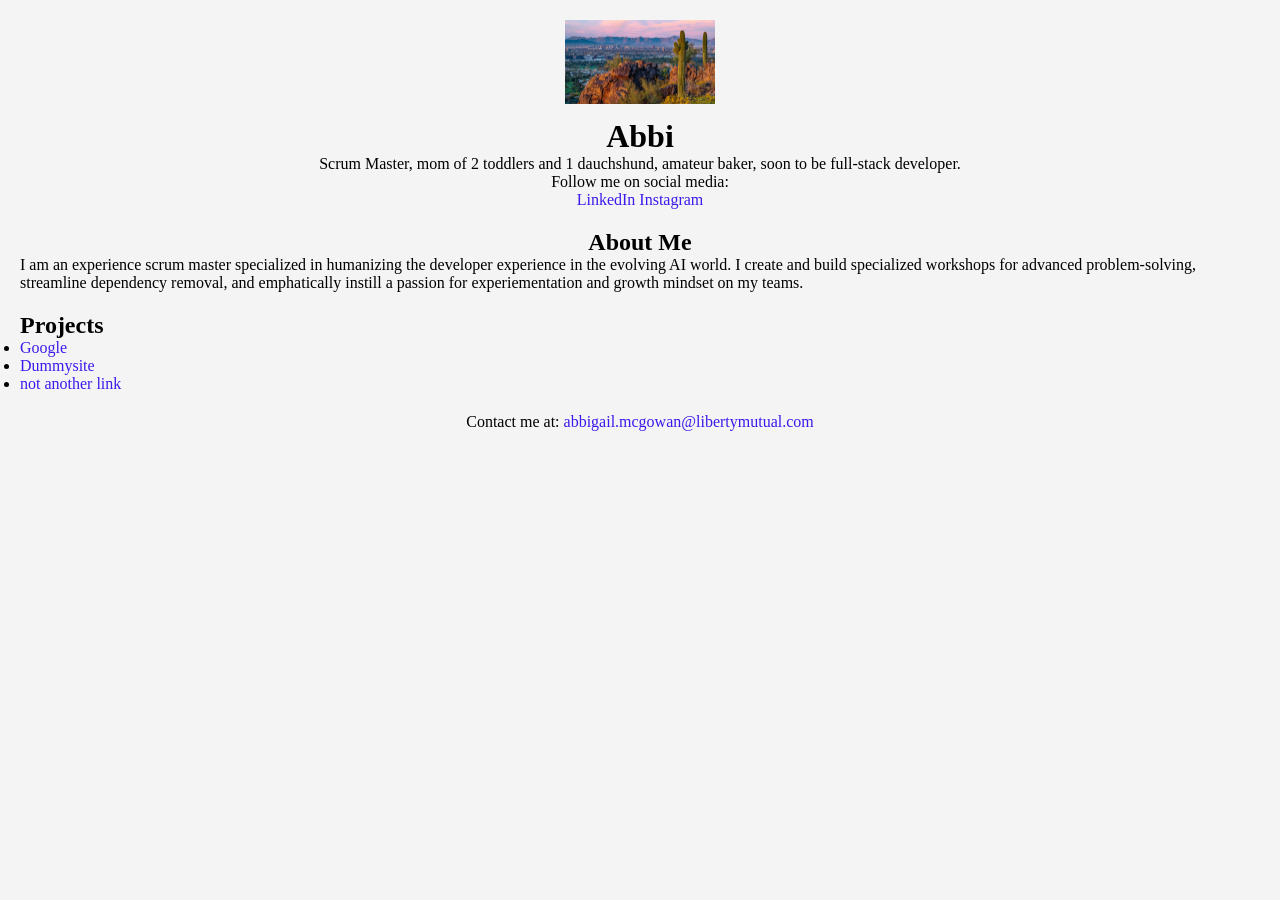
==== index.html @ 2797f7c7 "change name to index" ====
<!DOCTYPE html>
<html lang="en">
<head>
<meta charset="UTF-8">
<meta name="viewport" content="width=device-width, initial-scale=1.0">
<title>Abbi's Bio</title>
<link rel="stylesheet" href="bio.css">
</head>
<header>
    <img src="phoenixAZ.jpg" alt="Phoenix AZ Horizon" class="profile-img">
    <h1>Abbi</h1>
    <p>Scrum Master, mom of 2 toddlers and 1 dauchshund, amateur baker, soon to be full-stack developer.</p>
    <p>Follow me on social media:</p>
    <p>
        <a href="www.linkedin.com/in/abbigail-markman-97412aa6"
        target="_blank">LinkedIn</a>
        <a href="https://www.instagram.com/abbigailmarkman"
        target="_blank">Instagram</a>
    </p>
</header>

<body>
<header>
</header>
<main>
    <section class="bio">
       <h1> About Me</h1>
        <p>I am an experience scrum master specialized in humanizing the developer experience in the evolving AI world. I create and build specialized workshops for advanced problem-solving, streamline dependency removal, and emphatically instill a passion for experiementation and growth mindset on my teams.</p>
</section>
<section class="projects">
    <h2>Projects</h2>
    <p>
        <ul>
        <li><a href="https://www.google.com"
        target="_blank">Google</a></li>
        <li><a href="https://www.dummysite.com"
        target="_blank">Dummysite</a></li>
        <li><a href="https://notanotherlink.com"
        target="_blank">not another link</a></li>
    </ul>
    </p>
</section>
</main>
<footer>
    <p>Contact me at: <a href="mailto:abbigail.mcgowan@libertymutual.com">abbigail.mcgowan@libertymutual.com</a> 
    </p>
</footer>
</body>
</html>
---- bio.css ----
* {
    margin: 0;
    padding: 0;
    box-sizing: border-box;
    }
    body {
        font-family: 'Sans-serif'
        line-height: 1.6;
        padding: 20px;
        background-color: #f4f4f4;
        , sans-serif; }
        header {
        text-align: center;
        margin-bottom: 20px;
        }
        .profile-img {
        width: 150px;
        height: auto;
        }
        h1 
        {
        text-align: center; 
            margin-top: 10px;
            }
            .bio, .projects {
            margin-bottom: 20px;
            }
            a {
            color: #3a1aec;
            text-decoration: none;
            }
            footer {
            text-align: center;
            margin-top: 20px;
            } 
            a:hover {
                text-decoration: underline;
                }
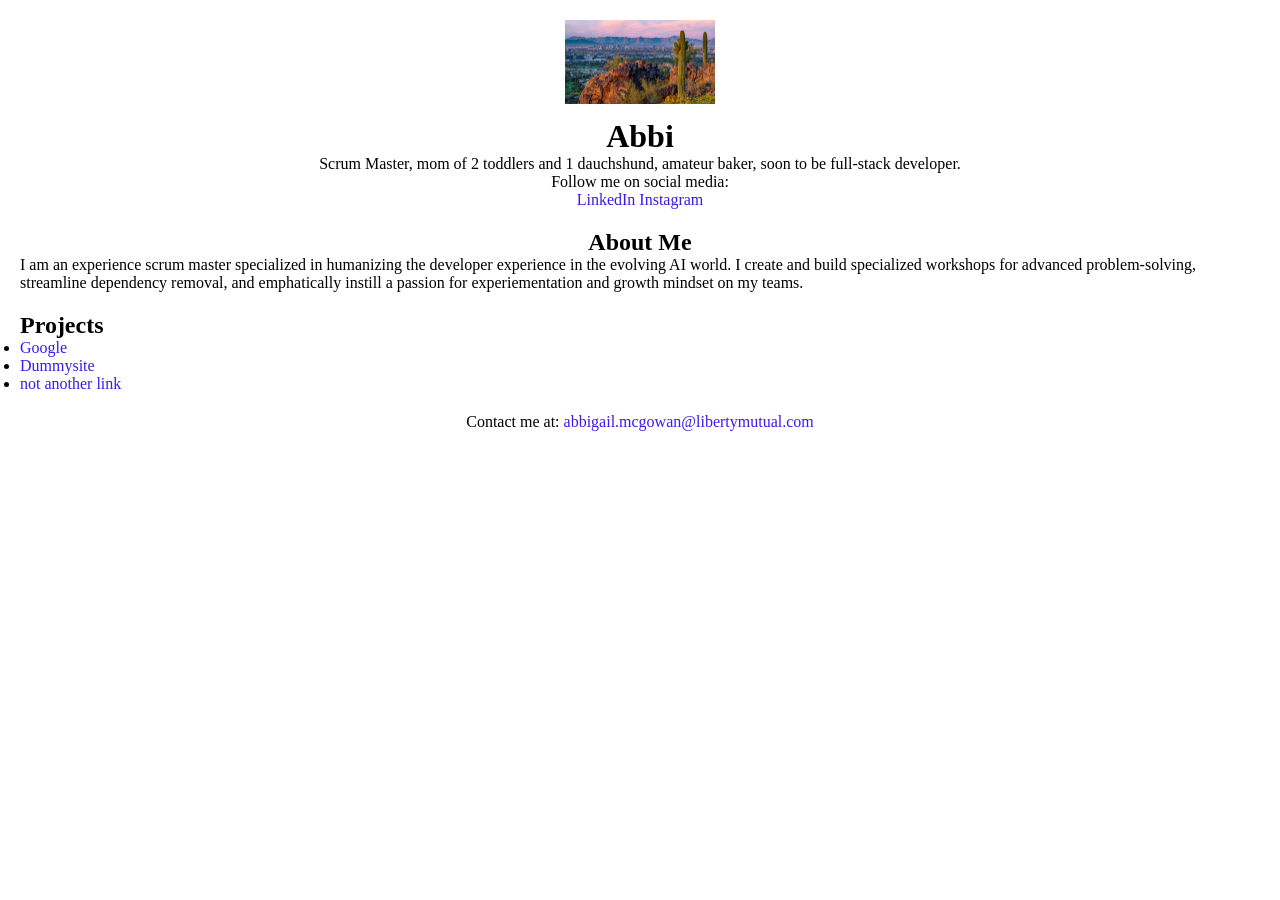
==== commit d42467d9: "changed background color and index page nesting" ====
--- a/index.html
+++ b/index.html
@@ -18,10 +18,7 @@
         target="_blank">Instagram</a>
     </p>
 </header>
-
 <body>
-<header>
-</header>
 <main>
     <section class="bio">
        <h1> About Me</h1>
--- a/bio.css
+++ b/bio.css
@@ -7,7 +7,7 @@
         font-family: 'Sans-serif'
         line-height: 1.6;
         padding: 20px;
-        background-color: #f4f4f4;
+        background-color: white; 
         , sans-serif; }
         header {
         text-align: center;
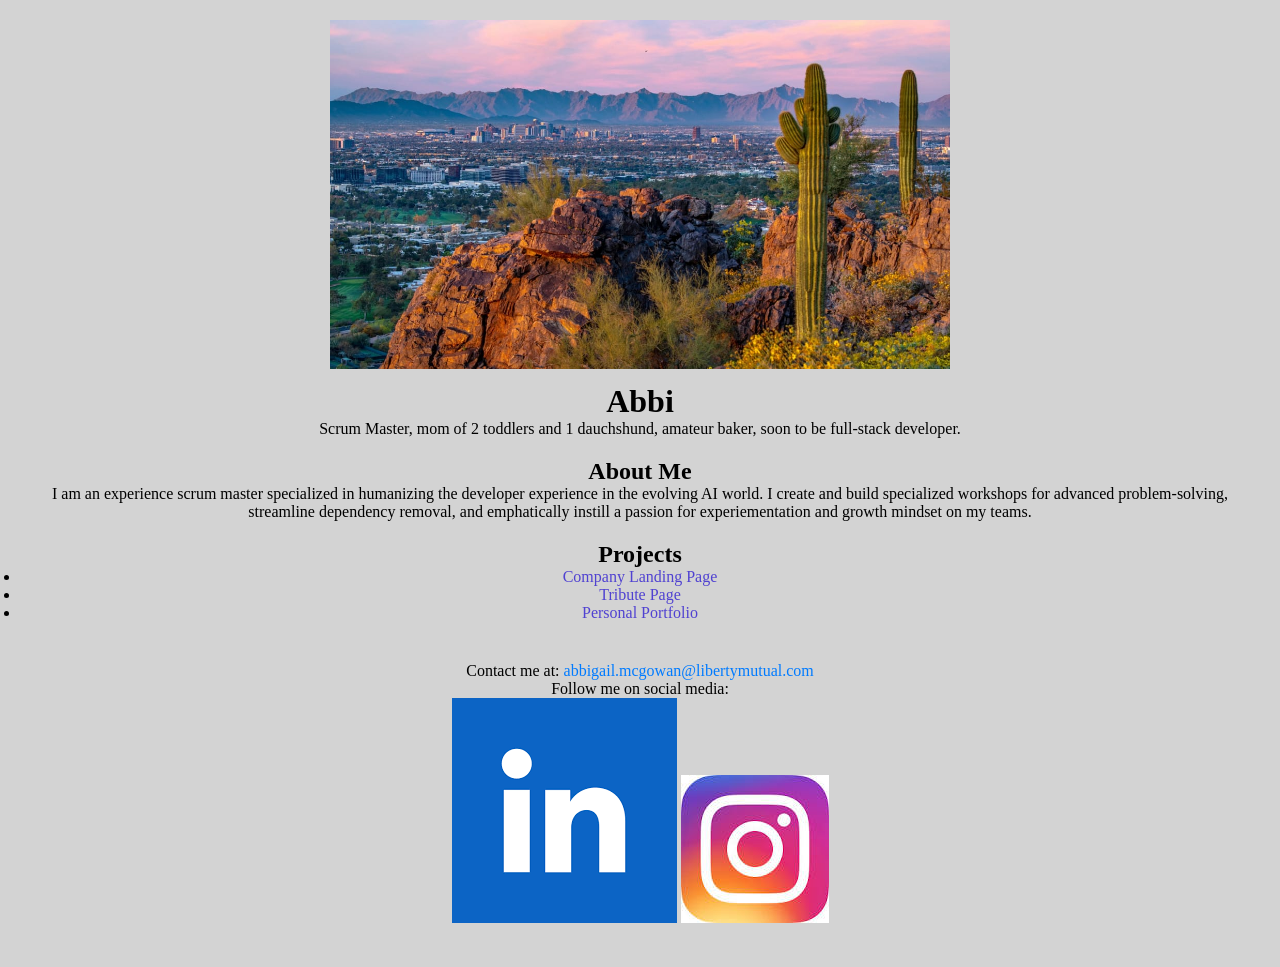
==== commit a8e0ce74: "updated html with images for socials and real project links + hover effect in footer" ====
--- a/index.html
+++ b/index.html
@@ -10,13 +10,6 @@
     <img src="phoenixAZ.jpg" alt="Phoenix AZ Horizon" class="profile-img">
     <h1>Abbi</h1>
     <p>Scrum Master, mom of 2 toddlers and 1 dauchshund, amateur baker, soon to be full-stack developer.</p>
-    <p>Follow me on social media:</p>
-    <p>
-        <a href="www.linkedin.com/in/abbigail-markman-97412aa6"
-        target="_blank">LinkedIn</a>
-        <a href="https://www.instagram.com/abbigailmarkman"
-        target="_blank">Instagram</a>
-    </p>
 </header>
 <body>
 <main>
@@ -28,18 +21,26 @@
     <h2>Projects</h2>
     <p>
         <ul>
-        <li><a href="https://www.google.com"
-        target="_blank">Google</a></li>
-        <li><a href="https://www.dummysite.com"
-        target="_blank">Dummysite</a></li>
-        <li><a href="https://notanotherlink.com"
-        target="_blank">not another link</a></li>
+        <li><a href="https://amcgowan23.github.io/Company-Landing-Page/"
+        target="_blank">Company Landing Page</a></li>
+        <li><a href="https://amcgowan23.github.io/phase1project/"
+        target="_blank">Tribute Page</a></li>
+        <li><a href="https://amcgowan23.github.io/personal_portfolio/#projects"
+        target="_blank">Personal Portfolio</a></li>
     </ul>
     </p>
 </section>
 </main>
 <footer>
     <p>Contact me at: <a href="mailto:abbigail.mcgowan@libertymutual.com">abbigail.mcgowan@libertymutual.com</a> 
+        <p>Follow me on social media:</p>
+            <a href="https://www.linkedin.com/">
+                <img src="linkedin.png" alt="linkedin icon" class="img-fluid" /> <!-- Add img-fluid class for responsiveness -->
+            </a>
+            <a href="https://www.instagram.com/">
+                <img src="instagram.jpg" alt="instagram icon" class="img-fluid" /> <!-- Add img-fluid class for responsiveness -->
+            </a> 
+        </p>
     </p>
 </footer>
 </body>
--- a/bio.css
+++ b/bio.css
@@ -3,36 +3,69 @@
     padding: 0;
     box-sizing: border-box;
     }
+    header{ 
+        a:hover { 
+            text-decoration: underline }  
+    }
     body {
         font-family: 'Sans-serif'
         line-height: 1.6;
         padding: 20px;
-        background-color: white; 
+        background-color:#D3D3D3; 
         , sans-serif; }
         header {
         text-align: center;
         margin-bottom: 20px;
         }
         .profile-img {
-        width: 150px;
+        width: 50%;
         height: auto;
         }
         h1 
         {
         text-align: center; 
             margin-top: 10px;
-            }
+        }
             .bio, .projects {
             margin-bottom: 20px;
+            text-align: center;
             }
+           
             a {
-            color: #3a1aec;
+            text-align: center;
+            color: #5042d1;
             text-decoration: none;
             }
             footer {
-            text-align: center;
-            margin-top: 20px;
-            } 
-            a:hover {
-                text-decoration: underline;
-                }+                text-align: center;
+                margin-top: 20px;
+                padding: 20px;
+            }
+        
+            
+            footer a {
+                color: #007BFF; 
+                text-decoration: none; 
+            }
+            
+            footer a:hover {
+                text-decoration: underline; /* Underline on hover */
+            }
+            
+            .social-media-icons {
+                display: flex;
+                justify-content: center;
+                gap: 15px; 
+                margin-top: 10px; 
+            }
+            
+            .social-media-icons img {
+                width: 40px; 
+                height: auto; 
+                transition: transform 0.3s ease; 
+            }
+            
+            .social-media-icons a:hover img {
+                transform: scale(1.1); 
+            }
+           
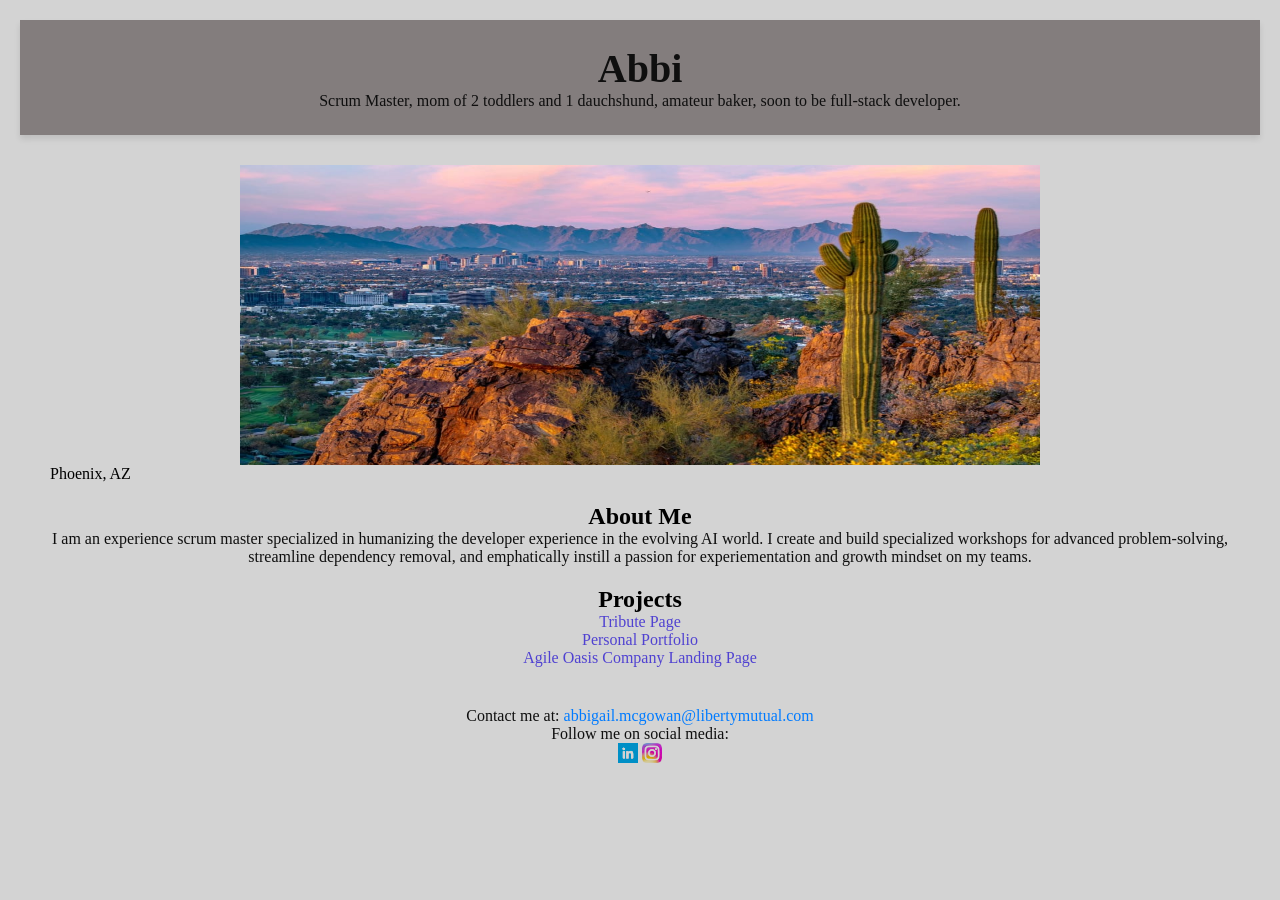
==== commit 03152e2f: "fixed image sizes" ====
--- a/index.html
+++ b/index.html
@@ -1,34 +1,48 @@
 <!DOCTYPE html>
 <html lang="en">
-<head>
-<meta charset="UTF-8">
+    <head>
+    <meta charset="UTF-8">
 <meta name="viewport" content="width=device-width, initial-scale=1.0">
 <title>Abbi's Bio</title>
 <link rel="stylesheet" href="bio.css">
 </head>
 <header>
-    <img src="phoenixAZ.jpg" alt="Phoenix AZ Horizon" class="profile-img">
     <h1>Abbi</h1>
     <p>Scrum Master, mom of 2 toddlers and 1 dauchshund, amateur baker, soon to be full-stack developer.</p>
 </header>
 <body>
 <main>
+    <figure id="img-div">
+        <img
+          id="image"
+          src="phoenixAZ.jpg"
+          alt="photo of the phoenix valley behind a cactus./>
+          >
+        <figcaption id="img-caption">
+           Phoenix, AZ
+        </figcaption>
+      </figure>
     <section class="bio">
        <h1> About Me</h1>
         <p>I am an experience scrum master specialized in humanizing the developer experience in the evolving AI world. I create and build specialized workshops for advanced problem-solving, streamline dependency removal, and emphatically instill a passion for experiementation and growth mindset on my teams.</p>
 </section>
 <section class="projects">
     <h2>Projects</h2>
-    <p>
-        <ul>
-        <li><a href="https://amcgowan23.github.io/Company-Landing-Page/"
-        target="_blank">Company Landing Page</a></li>
-        <li><a href="https://amcgowan23.github.io/phase1project/"
-        target="_blank">Tribute Page</a></li>
-        <li><a href="https://amcgowan23.github.io/personal_portfolio/#projects"
-        target="_blank">Personal Portfolio</a></li>
-    </ul>
-    </p>
+    <div class="col-md-4">
+        <div class="card">
+          <p><a href="file:///C:/phase1project/index.html">Tribute Page</a></p> 
+        </div>
+    </div>
+  <div class="col-md-4">
+         <div class="card">
+          <p><a href="https://amcgowan23.github.io/personal_portfolio/">Personal Portfolio</a></p>
+        </div>
+    </div>
+    <div class="col-md-4">
+        <div class="card">
+         <p><a href="https://amcgowan23.github.io/Company-Landing-Page/">Agile Oasis Company Landing Page</a></p>
+       </div>
+   </div>
 </section>
 </main>
 <footer>
@@ -39,7 +53,7 @@
             </a>
             <a href="https://www.instagram.com/">
                 <img src="instagram.jpg" alt="instagram icon" class="img-fluid" /> <!-- Add img-fluid class for responsiveness -->
-            </a> 
+            </a>
         </p>
     </p>
 </footer>
--- a/bio.css
+++ b/bio.css
@@ -4,9 +4,50 @@
     box-sizing: border-box;
     }
     header{ 
+            background-color: #837d7d;
+            color: #black;
+            padding: 25px 0;
+            text-align: center;
+            box-shadow: 0 4px 6px rgba(0, 0, 0, 0.1);
+        }
+        header h1 {
+            color: #0f0f0f;
+            margin: 0;
+            font-size: 2.5rem;
+        }
+        p {
+            color: #0f0f0f;
         a:hover { 
             text-decoration: underline }  
     }
+    #img-div {
+        background-color: #d3d3d3;
+        padding: 10px;
+        margin: 0;
+        max-width: 1200px; /* Limit max width */
+        margin: auto; /* Center the div */
+    }
+    
+    #img-div img {
+        max-width: 100%; /* Responsive image */
+        display: block; /* Remove extra space below image */
+        margin: auto; /* Center the image */
+        width: 800px;
+        height: 300px;
+    } 
+      .photos img {
+        overflow-clip-margin: content-box;
+        overflow: clip;}
+      
+      #img-caption {
+        margin: 15px 0 5px 0;
+      }
+      
+      @media (max-width: 460px) {
+        #img-caption {
+          font-size: 1.4rem;
+        }
+      }
     body {
         font-family: 'Sans-serif'
         line-height: 1.6;
@@ -17,10 +58,7 @@
         text-align: center;
         margin-bottom: 20px;
         }
-        .profile-img {
-        width: 50%;
-        height: auto;
-        }
+     
         h1 
         {
         text-align: center; 
@@ -51,21 +89,16 @@
             footer a:hover {
                 text-decoration: underline; /* Underline on hover */
             }
-            
-            .social-media-icons {
-                display: flex;
-                justify-content: center;
-                gap: 15px; 
-                margin-top: 10px; 
+
+            .img-fluid {
+                width: 20px; 
+                height: 20px; 
+                aspect-ratio: 3/2;
+                object-fit: contain;
+                mix-blend-mode: color-burn
             }
             
-            .social-media-icons img {
-                width: 40px; 
-                height: auto; 
-                transition: transform 0.3s ease; 
-            }
-            
-            .social-media-icons a:hover img {
+            .social-media a:hover img {
                 transform: scale(1.1); 
             }
            
